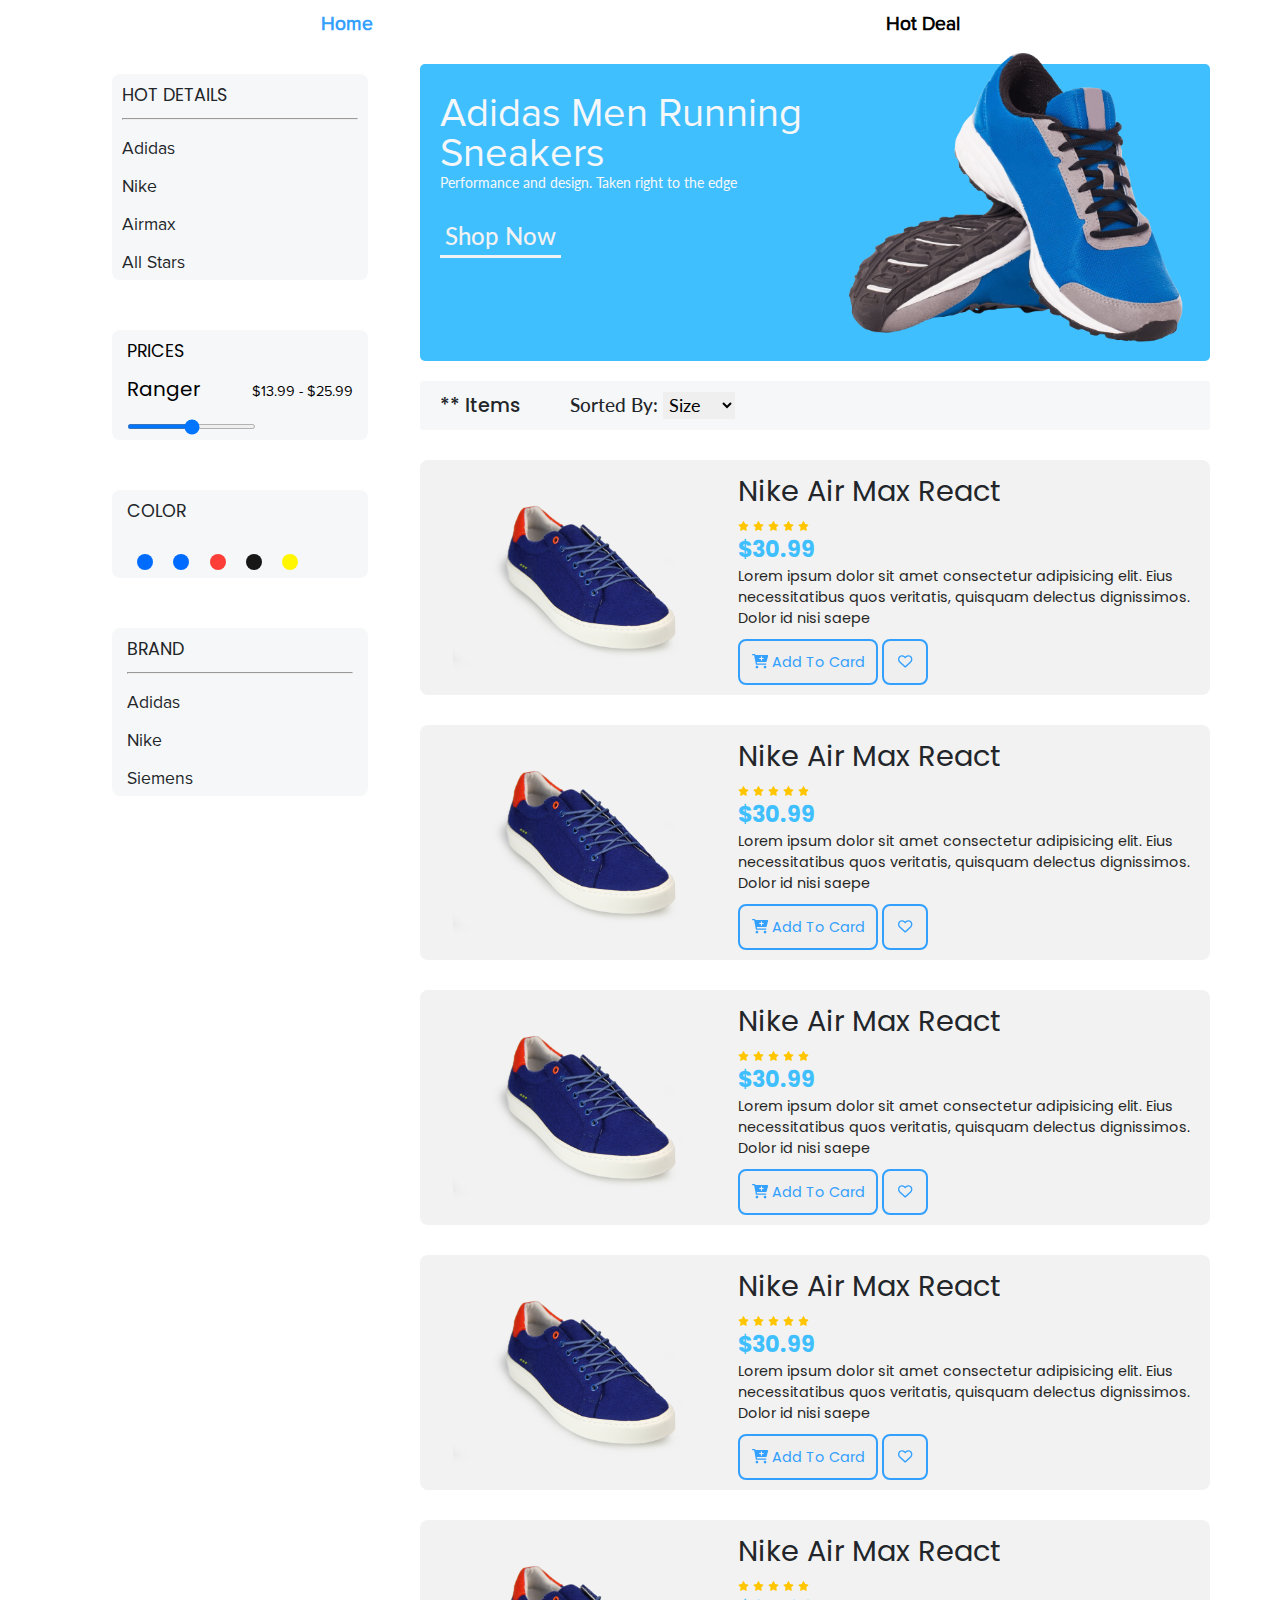
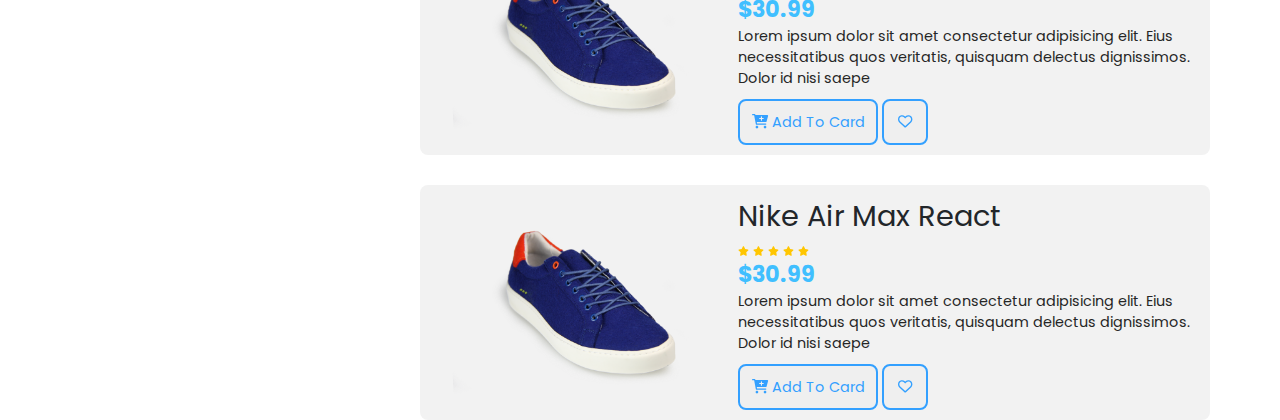
==== 3dShopHome/index.html @ 75a2e1c9 "New files added" ====
<!DOCTYPE html>
<html lang="en">

<head>
    <meta charset="UTF-8">
    <meta http-equiv="X-UA-Compatible" content="IE=edge">
    <meta name="viewport" content="width=device-width, initial-scale=1.0">
    <title>Home Page | e-shop.uz</title>
    <!-- CSS -->
    <link rel="stylesheet" href="./scss/style.css">
    <!-- F-Awesome CSS -->
    <link rel="stylesheet" href="./fontawesome-free-6.0.0-web/css/all.css">
</head>
<body>
<!-- Top start-->
<div class="container">
  <div class="top">
    <h3 class="showleftMenu"> 
        <i class="fa-solid fa-bars"></i>
    </h3>
    <h4 class="home">Home</h4>
    <h4 class="hot__detal">Hot Deal</h4>
    
  </div>
</div>
<!-- Top end-->
<div class="backDrop"></div>
<!-- main section start -->
<div class="container">
    <section class="mainSection">
        <div class="leftMenu">
            <div class="hotDetals">
              <h4>Hot Details</h4>
                <hr>
                <ul>
                    <li>Adidas</li>
                    <li>Nike</li>
                    <li>Airmax</li>
                    <li>All Stars</li>
                    
                </ul>
            </div>
            <div class="prices">
                <h4>PRICES</h4>

                <h5>Ranger</h5>   <span>$13.99 - $25.99</span>
              
                <input type="range" name="" id="">
            </div> 
            <div class="colors">
                <h4>COLOR</h4>      
                  <div class="colorContainer">
                    <h6 class="colorValue"></h6>
                    <h6 class="colorValue"></h6>
                    <h6 class="colorValue"></h6>
                    <h6 class="colorValue"></h6>
                    <h6 class="colorValue"></h6>
                  </div>
            </div> 
            <div class="brand">
                <h4>Brand</h4>
                <hr>
                <ul>
                    <li>Adidas</li>
                    <li>Nike</li>
                    <li>Siemens</li>
                </ul>
            </div>
        </div>
        <div class="main">
            <div class="banner">
                <div class="bannerInfo">
                    <h4>Adidas Men Running  Sneakers</h4>
                    <p>Performance and design. Taken right to the edge</p>
                    <a href="#">Shop Now</a>
                </div>
                <div class="bannerImage">
                    <img src="./images/product.png" alt="Shoes" class="shoes">
                </div>
            </div>
            <div class="filterNav">
                <h4>** Items</h4>
                <h4>
                    <label for="choose">Sorted By:</label>
                    <select name="" id="choose">
                        <option value="size">Size</option>
                        <option value="name">Name</option>
                    </select>
                </h4>
            </div>
            <div class="profuctCard">
                <div class="productImage">
                    <img src="./images/shoes.png" alt="Shoes">
                </div>
                <div class="productInfo">
                    <div class="productName">
                        Nike Air Max React
                    </div>
                    <p class="productRate">
                        <i class="fa-solid fa-star"></i>
                        <i class="fa-solid fa-star"></i>
                        <i class="fa-solid fa-star"></i>
                        <i class="fa-solid fa-star"></i>
                        <i class="fa-solid fa-star"></i>
                    </p>
                    <p class="productCost">
                        $30.99
                    </p>
                    <p class="productDiscription">
                        Lorem ipsum dolor sit amet consectetur adipisicing elit. Eius necessitatibus quos veritatis, quisquam delectus dignissimos. Dolor id nisi saepe 
                    </p>
                    <p class="saleProduct">
                        <button><i class="fa-solid fa-cart-plus"></i> Add To Card</button>
                        <button><i class="fa-regular fa-heart"></i></button>
                    </p>
                </div>
            </div>
            <div class="profuctCard">
                <div class="productImage">
                    <img src="./images/shoes.png" alt="Shoes">
                </div>
                <div class="productInfo">
                    <div class="productName">
                        Nike Air Max React
                    </div>
                    <p class="productRate">
                        <i class="fa-solid fa-star"></i>
                        <i class="fa-solid fa-star"></i>
                        <i class="fa-solid fa-star"></i>
                        <i class="fa-solid fa-star"></i>
                        <i class="fa-solid fa-star"></i>
                    </p>
                    <p class="productCost">
                        $30.99
                    </p>
                    <p class="productDiscription">
                        Lorem ipsum dolor sit amet consectetur adipisicing elit. Eius necessitatibus quos veritatis, quisquam delectus dignissimos. Dolor id nisi saepe 
                    </p>
                    <p class="saleProduct">
                        <button><i class="fa-solid fa-cart-plus"></i> Add To Card</button>
                        <button><i class="fa-regular fa-heart"></i></button>
                    </p>
                </div>
            </div>
            <div class="profuctCard">
                <div class="productImage">
                    <img src="./images/shoes.png" alt="Shoes">
                </div>
                <div class="productInfo">
                    <div class="productName">
                        Nike Air Max React
                    </div>
                    <p class="productRate">
                        <i class="fa-solid fa-star"></i>
                        <i class="fa-solid fa-star"></i>
                        <i class="fa-solid fa-star"></i>
                        <i class="fa-solid fa-star"></i>
                        <i class="fa-solid fa-star"></i>
                    </p>
                    <p class="productCost">
                        $30.99
                    </p>
                    <p class="productDiscription">
                        Lorem ipsum dolor sit amet consectetur adipisicing elit. Eius necessitatibus quos veritatis, quisquam delectus dignissimos. Dolor id nisi saepe 
                    </p>
                    <p class="saleProduct">
                        <button><i class="fa-solid fa-cart-plus"></i> Add To Card</button>
                        <button><i class="fa-regular fa-heart"></i></button>
                    </p>
                </div>
            </div>
            <div class="profuctCard">
                <div class="productImage">
                    <img src="./images/shoes.png" alt="Shoes">
                </div>
                <div class="productInfo">
                    <div class="productName">
                        Nike Air Max React
                    </div>
                    <p class="productRate">
                        <i class="fa-solid fa-star"></i>
                        <i class="fa-solid fa-star"></i>
                        <i class="fa-solid fa-star"></i>
                        <i class="fa-solid fa-star"></i>
                        <i class="fa-solid fa-star"></i>
                    </p>
                    <p class="productCost">
                        $30.99
                    </p>
                    <p class="productDiscription">
                        Lorem ipsum dolor sit amet consectetur adipisicing elit. Eius necessitatibus quos veritatis, quisquam delectus dignissimos. Dolor id nisi saepe 
                    </p>
                    <p class="saleProduct">
                        <button><i class="fa-solid fa-cart-plus"></i> Add To Card</button>
                        <button><i class="fa-regular fa-heart"></i></button>
                    </p>
                </div>
            </div>
            <div class="profuctCard">
                <div class="productImage">
                    <img src="./images/shoes.png" alt="Shoes">
                </div>
                <div class="productInfo">
                    <div class="productName">
                        Nike Air Max React
                    </div>
                    <p class="productRate">
                        <i class="fa-solid fa-star"></i>
                        <i class="fa-solid fa-star"></i>
                        <i class="fa-solid fa-star"></i>
                        <i class="fa-solid fa-star"></i>
                        <i class="fa-solid fa-star"></i>
                    </p>
                    <p class="productCost">
                        $30.99
                    </p>
                    <p class="productDiscription">
                        Lorem ipsum dolor sit amet consectetur adipisicing elit. Eius necessitatibus quos veritatis, quisquam delectus dignissimos. Dolor id nisi saepe 
                    </p>
                    <p class="saleProduct">
                        <button><i class="fa-solid fa-cart-plus"></i> Add To Card</button>
                        <button><i class="fa-regular fa-heart"></i></button>
                    </p>
                </div>
            </div>
            <div class="profuctCard">
                <div class="productImage">
                    <img src="./images/shoes.png" alt="Shoes">
                </div>
                <div class="productInfo">
                    <div class="productName">
                        Nike Air Max React
                    </div>
                    <p class="productRate">
                        <i class="fa-solid fa-star"></i>
                        <i class="fa-solid fa-star"></i>
                        <i class="fa-solid fa-star"></i>
                        <i class="fa-solid fa-star"></i>
                        <i class="fa-solid fa-star"></i>
                    </p>
                    <p class="productCost">
                        $30.99
                    </p>
                    <p class="productDiscription">
                        Lorem ipsum dolor sit amet consectetur adipisicing elit. Eius necessitatibus quos veritatis, quisquam delectus dignissimos. Dolor id nisi saepe 
                    </p>
                    <p class="saleProduct">
                        <button><i class="fa-solid fa-cart-plus"></i> Add To Card</button>
                        <button><i class="fa-regular fa-heart"></i></button>
                    </p>
                </div>
            </div>

        </div>
    </section>
</div>
<!-- main section end -->



    <!-- JS -->
    <script src="./js/app.js"></script>
    <!-- F-Awesome JS -->
    <script src="./fontawesome-free-6.0.0-web/js/all.js"></script>

</body>

</html>
---- 3dShopHome/scss/style.css ----
@import url("https://fonts.googleapis.com/css2?family=Lato:ital,wght@0,100;0,300;0,400;0,700;0,900;1,100;1,300;1,400;1,700;1,900&display=swap");
@import url("https://fonts.googleapis.com/css2?family=Poppins:ital,wght@0,100;0,200;0,300;0,400;0,500;0,600;0,700;0,800;0,900;1,100;1,200;1,300;1,400;1,500;1,600;1,700;1,800;1,900&display=swap");
* {
  margin: 0;
  padding: 0;
  box-sizing: border-box;
  font-family: "Lato", sans-serif;
}

.backDrop {
  background-color: #1717178e;
  position: absolute;
  width: 100%;
  height: 100vh;
  z-index: 10;
  display: none;
}

body {
  height: 100vh;
  background-size: cover;
  background-repeat: no-repeat;
  background-image: url(../images/image_search_1645550290762.jpg);
}

.container {
  max-width: 1140px;
  margin: auto;
}

@font-face {
  font-family: "proxim";
  src: url("../fonts/Proxima Nova Font.otf");
}
.top {
  text-align: center;
  margin-top: 15px;
  margin-bottom: 30px;
  display: flex;
  justify-content: space-around;
}

.showleftMenu {
  text-align: right;
  font-size: 1.5rem;
  display: none;
}

.home {
  color: #33A0FF;
  font-size: 1.2rem;
  display: inline-block;
  margin-right: 12px;
  font-family: "proxim", sans-serif;
  cursor: pointer;
}

.hot__detal {
  font-family: "proxim", sans-serif;
  display: inline-block;
  font-size: 1.2rem;
  cursor: pointer;
}

.mainSection {
  display: flex;
  justify-content: space-around;
}
.mainSection .leftMenu {
  width: 33%;
  padding: 10px;
  height: 100vh;
  margin-right: 10px;
}
.mainSection .leftMenu .hotDetals {
  margin-top: 100px;
  background-color: #F6F7F8;
  padding: 8px 10px;
  border-radius: 8px;
  color: #22262A;
  width: 80%;
  margin: auto;
  height: max-content;
}
.mainSection .leftMenu h4 {
  margin-bottom: 10px;
  font-family: "Poppins", sans-serif;
  font-size: 1.1rem;
  font-weight: 400;
  text-transform: uppercase;
}
.mainSection .leftMenu li {
  color: #22262A;
  font-family: "proxim", sans-serif;
  list-style-type: none;
  margin-top: 20px;
  font-weight: 400;
  font-size: 1.1rem;
}
.mainSection .leftMenu .prices {
  padding: 8px 15px;
  width: 80%;
  margin: auto;
  margin-top: 50px;
  background-color: #F6F7F8;
  height: max-content;
  border-radius: 8px;
}
.mainSection .leftMenu .prices h4 {
  font-family: "Poppins", sans-serif;
  font-weight: 400;
}
.mainSection .leftMenu .prices h5 {
  font-family: "Poppins", sans-serif;
  font-weight: 400;
  font-size: 1.25rem;
  display: inline-block;
}
.mainSection .leftMenu .prices span {
  line-height: 21.92px;
  font-size: 0.9rem;
  font-family: "proxim", sans-serif;
  font-weight: 400;
  float: right;
  margin-top: 8px;
}
.mainSection .leftMenu .prices input[type=range] {
  cursor: pointer;
  margin-top: 20px;
  height: 5px;
  border: none;
}
.mainSection .leftMenu .colors {
  padding: 8px 15px;
  width: 80%;
  margin: auto;
  margin-top: 50px;
  background-color: #F6F7F8;
  height: max-content;
  border-radius: 8px;
}
.mainSection .leftMenu .colors h4 {
  color: #22262A;
  margin-bottom: 30px;
  font-family: "Poppins", sans-serif;
  font-weight: 400;
  font-size: 1.1rem;
}
.mainSection .leftMenu .colors .colorContainer {
  width: 80%;
  display: flex;
  justify-content: space-around;
}
.mainSection .leftMenu .colors .colorContainer .colorValue {
  width: 16px;
  height: 16px;
  background-color: #006CFF;
  padding: 5px;
  border-radius: 50%;
  cursor: pointer;
  display: inline-block;
}
.mainSection .leftMenu .colors .colorContainer .colorValue:nth-child(3) {
  background: #FC3E39;
}
.mainSection .leftMenu .colors .colorContainer .colorValue:nth-child(4) {
  background: #171717;
}
.mainSection .leftMenu .colors .colorContainer .colorValue:nth-child(5) {
  background: #FFF600;
}
.mainSection .leftMenu .colors .colorContainer .colorValue:nth-child(6) {
  background: #FF00B4;
}
.mainSection .leftMenu .brand {
  padding: 8px 15px;
  width: 80%;
  margin: auto;
  margin-top: 50px;
  background-color: #F6F7F8;
  height: max-content;
  border-radius: 8px;
  margin-bottom: 100px;
}
.mainSection .leftMenu .brand h4 {
  color: #22262A;
  margin-bottom: 10px;
  font-family: "Poppins", sans-serif;
  font-weight: 400;
  font-size: 1.1rem;
}
.mainSection .leftMenu .brand li {
  list-style-type: none;
  font-family: "proxim", sans-serif;
  font-size: 1.1rem;
  font-weight: 400;
}

.main {
  height: 100vh;
  width: 77%;
}
.main .banner {
  padding: 20px;
  width: 100%;
  height: 297px;
  background-color: #40BFFF;
  margin: auto;
  display: flex;
  justify-content: space-around;
  border-radius: 5px;
}
.main .banner .bannerInfo {
  margin-top: 10px;
}
.main .banner .bannerInfo h4 {
  color: #F6F7F8;
  font-size: 2.5rem;
  font-weight: 500;
  font-family: "proxim", sans-serif;
}
.main .banner .bannerInfo p {
  color: #F6F7F8;
  font-size: 0.9rem;
  font-weight: 400;
  font-font-family: "Poppins", sans-serif;
}
.main .banner .bannerInfo a {
  text-decoration: none;
  border-bottom: 3px solid #f2f2f2;
  padding: 5px;
  position: relative;
  top: 30px;
  color: #f2f2f2;
  font-weight: 500 !important;
  font-size: 1.5rem;
}
.main .banner .bannerImage img {
  width: 350px;
  transform: translateY(-50px);
}
.main .filterNav {
  width: 100%;
  display: flex;
  margin-top: 20px;
  background: #F6F7F8;
  padding: 10px 20px;
  border-radius: 3px;
}
.main .filterNav h4 {
  color: #22262A;
  font-size: 1.2rem;
  font-family: "Poppins", sans-serif;
  font-weight: 500;
}
.main .filterNav h4:nth-child(1) {
  margin-right: 50px;
}
.main .filterNav select {
  border: none;
  padding: 2px;
  font-size: 1.1rem;
  background-color: none;
}
.main .profuctCard {
  display: flex;
  justify-content: space-around;
  width: 100%;
  margin: auto;
  margin-top: 30px;
  background-color: #f2f2f2;
  padding: 10px 18px;
  border-radius: 8px;
}
.main .profuctCard .productImage img {
  width: 300px;
  margin-top: 30px;
}
.main .profuctCard .productInfo .productName {
  color: #22262A;
  font-size: 1.8rem;
  font-weight: 400;
  font-family: "Poppins", sans-serif;
}
.main .profuctCard .productRate .fa-star {
  color: #FFC600;
  width: 10.89px;
  height: 10px;
}
.main .profuctCard .productCost {
  color: #40BFFF;
  font-size: 1.4rem;
  font-family: "Poppins", sans-serif;
  font-weight: 700;
}
.main .profuctCard .productDiscription {
  color: #262626;
  font-family: "Poppins", sans-serif;
  font-size: 0.9rem;
  font-weight: 400;
}
.main .profuctCard .saleProduct button {
  border: none;
  color: #33A0FF;
  border: 2px solid #33A0FF;
  width: 140px;
  height: 46px;
  padding: 5px 8px;
  border-radius: 8px;
  cursor: pointer;
  margin-top: 10px;
  font-size: 0.9rem;
  font-weight: 400;
  font-family: "Poppins", sans-serif;
}
.main .profuctCard .saleProduct button:nth-child(2) {
  width: 46px;
  height: 46px;
}

@media only screen and (max-width: 768px) {
  html {
    font-size: 13px;
  }

  .showleftMenu {
    display: inline-block;
  }

  .leftMenu {
    transform: translateX(-200%);
    transition: all 0.8s;
    position: absolute;
    display: flex;
    flex-direction: column;
  }
  .leftMenu .hotDetals, .leftMenu .prices, .leftMenu .colors, .leftMenu .brand {
    margin-top: 10px !important;
  }
  .leftMenu .prices {
    overflow-x: hidden;
  }

  .productImage img {
    width: 200px !important;
  }

  .banner {
    display: flex;
    justify-content: space-around;
  }
  .banner .bannerImage {
    margin-top: 50px;
  }
  .banner .bannerImage .shoes {
    width: 250px !important;
  }
}
@media only screen and (max-width: 480px) {
  html {
    font-size: 13px;
  }

  .leftMenu {
    transform: translateX(-200%);
    transition: all 0.8s;
  }

  .container {
    max-width: 768px;
    margin: auto;
  }

  .banner {
    display: flex;
    flex-wrap: wrap;
  }
  .banner .bannerImage .shoes {
    width: 150px !important;
  }

  .profuctCard {
    display: flex;
    flex-wrap: wrap;
  }
}
.show__ {
  transform: translate(-100%);
  z-index: 11;
}

.showBackdrop {
  display: block;
}

/*# sourceMappingURL=style.css.map */
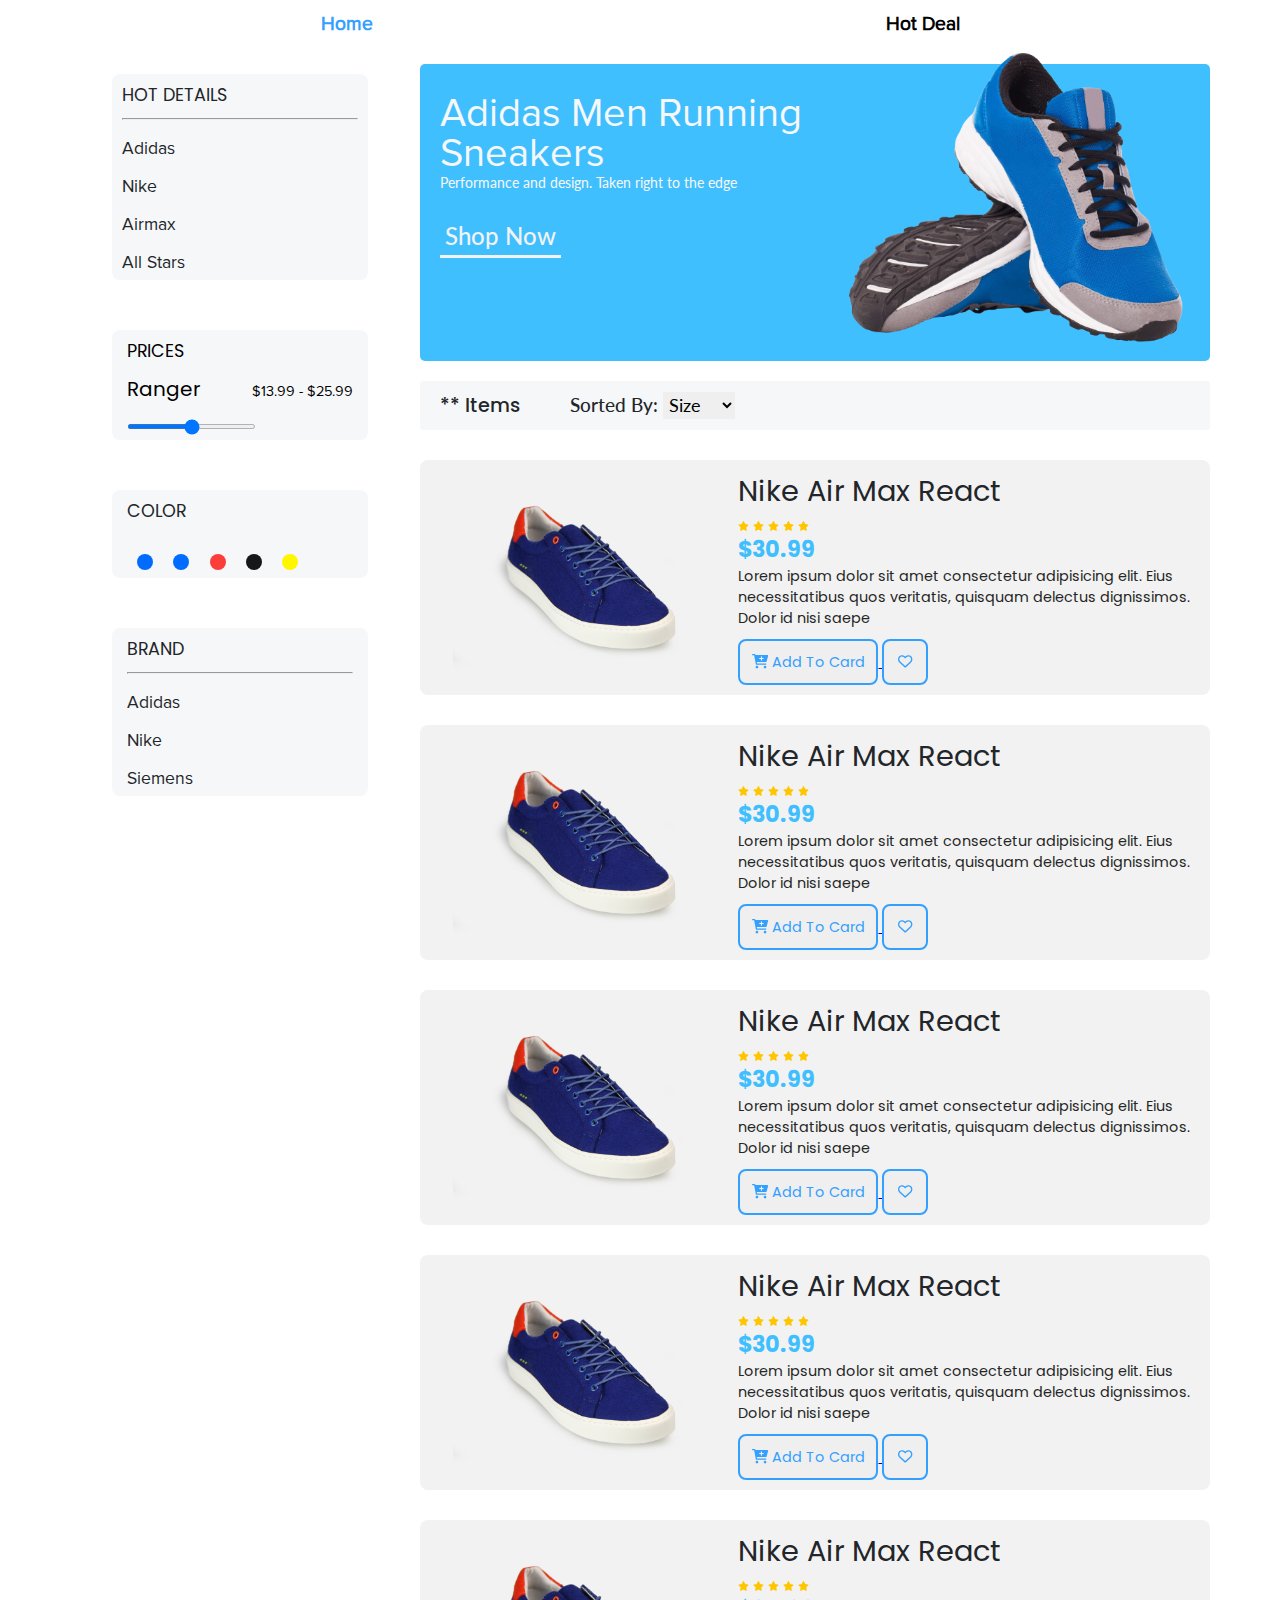
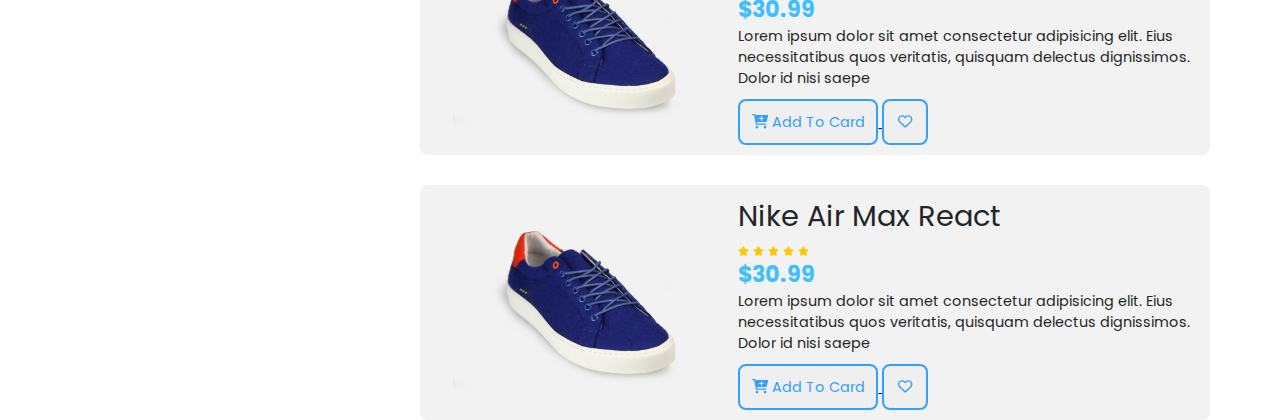
==== commit defd87dc: "new files added" ====
--- a/3dShopHome/index.html
+++ b/3dShopHome/index.html
@@ -110,147 +110,158 @@
                         Lorem ipsum dolor sit amet consectetur adipisicing elit. Eius necessitatibus quos veritatis, quisquam delectus dignissimos. Dolor id nisi saepe 
                     </p>
                     <p class="saleProduct">
-                        <button><i class="fa-solid fa-cart-plus"></i> Add To Card</button>
-                        <button><i class="fa-regular fa-heart"></i></button>
-                    </p>
-                </div>
-            </div>
-            <div class="profuctCard">
-                <div class="productImage">
-                    <img src="./images/shoes.png" alt="Shoes">
-                </div>
-                <div class="productInfo">
-                    <div class="productName">
-                        Nike Air Max React
-                    </div>
-                    <p class="productRate">
-                        <i class="fa-solid fa-star"></i>
-                        <i class="fa-solid fa-star"></i>
-                        <i class="fa-solid fa-star"></i>
-                        <i class="fa-solid fa-star"></i>
-                        <i class="fa-solid fa-star"></i>
-                    </p>
-                    <p class="productCost">
-                        $30.99
-                    </p>
-                    <p class="productDiscription">
-                        Lorem ipsum dolor sit amet consectetur adipisicing elit. Eius necessitatibus quos veritatis, quisquam delectus dignissimos. Dolor id nisi saepe 
-                    </p>
-                    <p class="saleProduct">
-                        <button><i class="fa-solid fa-cart-plus"></i> Add To Card</button>
-                        <button><i class="fa-regular fa-heart"></i></button>
-                    </p>
-                </div>
-            </div>
-            <div class="profuctCard">
-                <div class="productImage">
-                    <img src="./images/shoes.png" alt="Shoes">
-                </div>
-                <div class="productInfo">
-                    <div class="productName">
-                        Nike Air Max React
-                    </div>
-                    <p class="productRate">
-                        <i class="fa-solid fa-star"></i>
-                        <i class="fa-solid fa-star"></i>
-                        <i class="fa-solid fa-star"></i>
-                        <i class="fa-solid fa-star"></i>
-                        <i class="fa-solid fa-star"></i>
-                    </p>
-                    <p class="productCost">
-                        $30.99
-                    </p>
-                    <p class="productDiscription">
-                        Lorem ipsum dolor sit amet consectetur adipisicing elit. Eius necessitatibus quos veritatis, quisquam delectus dignissimos. Dolor id nisi saepe 
-                    </p>
-                    <p class="saleProduct">
-                        <button><i class="fa-solid fa-cart-plus"></i> Add To Card</button>
-                        <button><i class="fa-regular fa-heart"></i></button>
-                    </p>
-                </div>
-            </div>
-            <div class="profuctCard">
-                <div class="productImage">
-                    <img src="./images/shoes.png" alt="Shoes">
-                </div>
-                <div class="productInfo">
-                    <div class="productName">
-                        Nike Air Max React
-                    </div>
-                    <p class="productRate">
-                        <i class="fa-solid fa-star"></i>
-                        <i class="fa-solid fa-star"></i>
-                        <i class="fa-solid fa-star"></i>
-                        <i class="fa-solid fa-star"></i>
-                        <i class="fa-solid fa-star"></i>
-                    </p>
-                    <p class="productCost">
-                        $30.99
-                    </p>
-                    <p class="productDiscription">
-                        Lorem ipsum dolor sit amet consectetur adipisicing elit. Eius necessitatibus quos veritatis, quisquam delectus dignissimos. Dolor id nisi saepe 
-                    </p>
-                    <p class="saleProduct">
-                        <button><i class="fa-solid fa-cart-plus"></i> Add To Card</button>
-                        <button><i class="fa-regular fa-heart"></i></button>
-                    </p>
-                </div>
-            </div>
-            <div class="profuctCard">
-                <div class="productImage">
-                    <img src="./images/shoes.png" alt="Shoes">
-                </div>
-                <div class="productInfo">
-                    <div class="productName">
-                        Nike Air Max React
-                    </div>
-                    <p class="productRate">
-                        <i class="fa-solid fa-star"></i>
-                        <i class="fa-solid fa-star"></i>
-                        <i class="fa-solid fa-star"></i>
-                        <i class="fa-solid fa-star"></i>
-                        <i class="fa-solid fa-star"></i>
-                    </p>
-                    <p class="productCost">
-                        $30.99
-                    </p>
-                    <p class="productDiscription">
-                        Lorem ipsum dolor sit amet consectetur adipisicing elit. Eius necessitatibus quos veritatis, quisquam delectus dignissimos. Dolor id nisi saepe 
-                    </p>
-                    <p class="saleProduct">
-                        <button><i class="fa-solid fa-cart-plus"></i> Add To Card</button>
-                        <button><i class="fa-regular fa-heart"></i></button>
-                    </p>
-                </div>
-            </div>
-            <div class="profuctCard">
-                <div class="productImage">
-                    <img src="./images/shoes.png" alt="Shoes">
-                </div>
-                <div class="productInfo">
-                    <div class="productName">
-                        Nike Air Max React
-                    </div>
-                    <p class="productRate">
-                        <i class="fa-solid fa-star"></i>
-                        <i class="fa-solid fa-star"></i>
-                        <i class="fa-solid fa-star"></i>
-                        <i class="fa-solid fa-star"></i>
-                        <i class="fa-solid fa-star"></i>
-                    </p>
-                    <p class="productCost">
-                        $30.99
-                    </p>
-                    <p class="productDiscription">
-                        Lorem ipsum dolor sit amet consectetur adipisicing elit. Eius necessitatibus quos veritatis, quisquam delectus dignissimos. Dolor id nisi saepe 
-                    </p>
-                    <p class="saleProduct">
-                        <button><i class="fa-solid fa-cart-plus"></i> Add To Card</button>
-                        <button><i class="fa-regular fa-heart"></i></button>
-                    </p>
-                </div>
-            </div>
-
+                       <a href="./sale__Products/index.html" target="_blanc">
+                        <button><i class="fa-solid fa-cart-plus"></i> Add To Card</button>
+                       </a>
+                        <button><i class="fa-regular fa-heart"></i></button>
+                    </p>
+                </div>
+            </div>
+            <div class="profuctCard">
+                <div class="productImage">
+                    <img src="./images/shoes.png" alt="Shoes">
+                </div>
+                <div class="productInfo">
+                    <div class="productName">
+                        Nike Air Max React
+                    </div>
+                    <p class="productRate">
+                        <i class="fa-solid fa-star"></i>
+                        <i class="fa-solid fa-star"></i>
+                        <i class="fa-solid fa-star"></i>
+                        <i class="fa-solid fa-star"></i>
+                        <i class="fa-solid fa-star"></i>
+                    </p>
+                    <p class="productCost">
+                        $30.99
+                    </p>
+                    <p class="productDiscription">
+                        Lorem ipsum dolor sit amet consectetur adipisicing elit. Eius necessitatibus quos veritatis, quisquam delectus dignissimos. Dolor id nisi saepe 
+                    </p>
+                    <p class="saleProduct">
+                       <a href="./sale__Products/index.html" target="_blanc">
+                        <button><i class="fa-solid fa-cart-plus"></i> Add To Card</button>
+                       </a>
+                        <button><i class="fa-regular fa-heart"></i></button>
+                    </p>
+                </div>
+            </div>
+            <div class="profuctCard">
+                <div class="productImage">
+                    <img src="./images/shoes.png" alt="Shoes">
+                </div>
+                <div class="productInfo">
+                    <div class="productName">
+                        Nike Air Max React
+                    </div>
+                    <p class="productRate">
+                        <i class="fa-solid fa-star"></i>
+                        <i class="fa-solid fa-star"></i>
+                        <i class="fa-solid fa-star"></i>
+                        <i class="fa-solid fa-star"></i>
+                        <i class="fa-solid fa-star"></i>
+                    </p>
+                    <p class="productCost">
+                        $30.99
+                    </p>
+                    <p class="productDiscription">
+                        Lorem ipsum dolor sit amet consectetur adipisicing elit. Eius necessitatibus quos veritatis, quisquam delectus dignissimos. Dolor id nisi saepe 
+                    </p>
+                    <p class="saleProduct">
+                       <a href="./sale__Products/index.html" target="_blanc">
+                        <button><i class="fa-solid fa-cart-plus"></i> Add To Card</button>
+                       </a>
+                        <button><i class="fa-regular fa-heart"></i></button>
+                    </p>
+                </div>
+            </div>
+            <div class="profuctCard">
+                <div class="productImage">
+                    <img src="./images/shoes.png" alt="Shoes">
+                </div>
+                <div class="productInfo">
+                    <div class="productName">
+                        Nike Air Max React
+                    </div>
+                    <p class="productRate">
+                        <i class="fa-solid fa-star"></i>
+                        <i class="fa-solid fa-star"></i>
+                        <i class="fa-solid fa-star"></i>
+                        <i class="fa-solid fa-star"></i>
+                        <i class="fa-solid fa-star"></i>
+                    </p>
+                    <p class="productCost">
+                        $30.99
+                    </p>
+                    <p class="productDiscription">
+                        Lorem ipsum dolor sit amet consectetur adipisicing elit. Eius necessitatibus quos veritatis, quisquam delectus dignissimos. Dolor id nisi saepe 
+                    </p>
+                    <p class="saleProduct">
+                       <a href="./sale__Products/index.html" target="_blanc">
+                        <button><i class="fa-solid fa-cart-plus"></i> Add To Card</button>
+                       </a>
+                        <button><i class="fa-regular fa-heart"></i></button>
+                    </p>
+                </div>
+            </div>
+            <div class="profuctCard">
+                <div class="productImage">
+                    <img src="./images/shoes.png" alt="Shoes">
+                </div>
+                <div class="productInfo">
+                    <div class="productName">
+                        Nike Air Max React
+                    </div>
+                    <p class="productRate">
+                        <i class="fa-solid fa-star"></i>
+                        <i class="fa-solid fa-star"></i>
+                        <i class="fa-solid fa-star"></i>
+                        <i class="fa-solid fa-star"></i>
+                        <i class="fa-solid fa-star"></i>
+                    </p>
+                    <p class="productCost">
+                        $30.99
+                    </p>
+                    <p class="productDiscription">
+                        Lorem ipsum dolor sit amet consectetur adipisicing elit. Eius necessitatibus quos veritatis, quisquam delectus dignissimos. Dolor id nisi saepe 
+                    </p>
+                    <p class="saleProduct">
+                       <a href="./sale__Products/index.html" target="_blanc">
+                        <button><i class="fa-solid fa-cart-plus"></i> Add To Card</button>
+                       </a>
+                        <button><i class="fa-regular fa-heart"></i></button>
+                    </p>
+                </div>
+            </div>
+            <div class="profuctCard">
+                <div class="productImage">
+                    <img src="./images/shoes.png" alt="Shoes">
+                </div>
+                <div class="productInfo">
+                    <div class="productName">
+                        Nike Air Max React
+                    </div>
+                    <p class="productRate">
+                        <i class="fa-solid fa-star"></i>
+                        <i class="fa-solid fa-star"></i>
+                        <i class="fa-solid fa-star"></i>
+                        <i class="fa-solid fa-star"></i>
+                        <i class="fa-solid fa-star"></i>
+                    </p>
+                    <p class="productCost">
+                        $30.99
+                    </p>
+                    <p class="productDiscription">
+                        Lorem ipsum dolor sit amet consectetur adipisicing elit. Eius necessitatibus quos veritatis, quisquam delectus dignissimos. Dolor id nisi saepe 
+                    </p>
+                    <p class="saleProduct">
+                       <a href="./sale__Products/index.html" target="_blanc">
+                        <button><i class="fa-solid fa-cart-plus"></i> Add To Card</button>
+                       </a>
+                        <button><i class="fa-regular fa-heart"></i></button>
+                    </p>
+                </div>
+            </div>
         </div>
     </section>
 </div>
